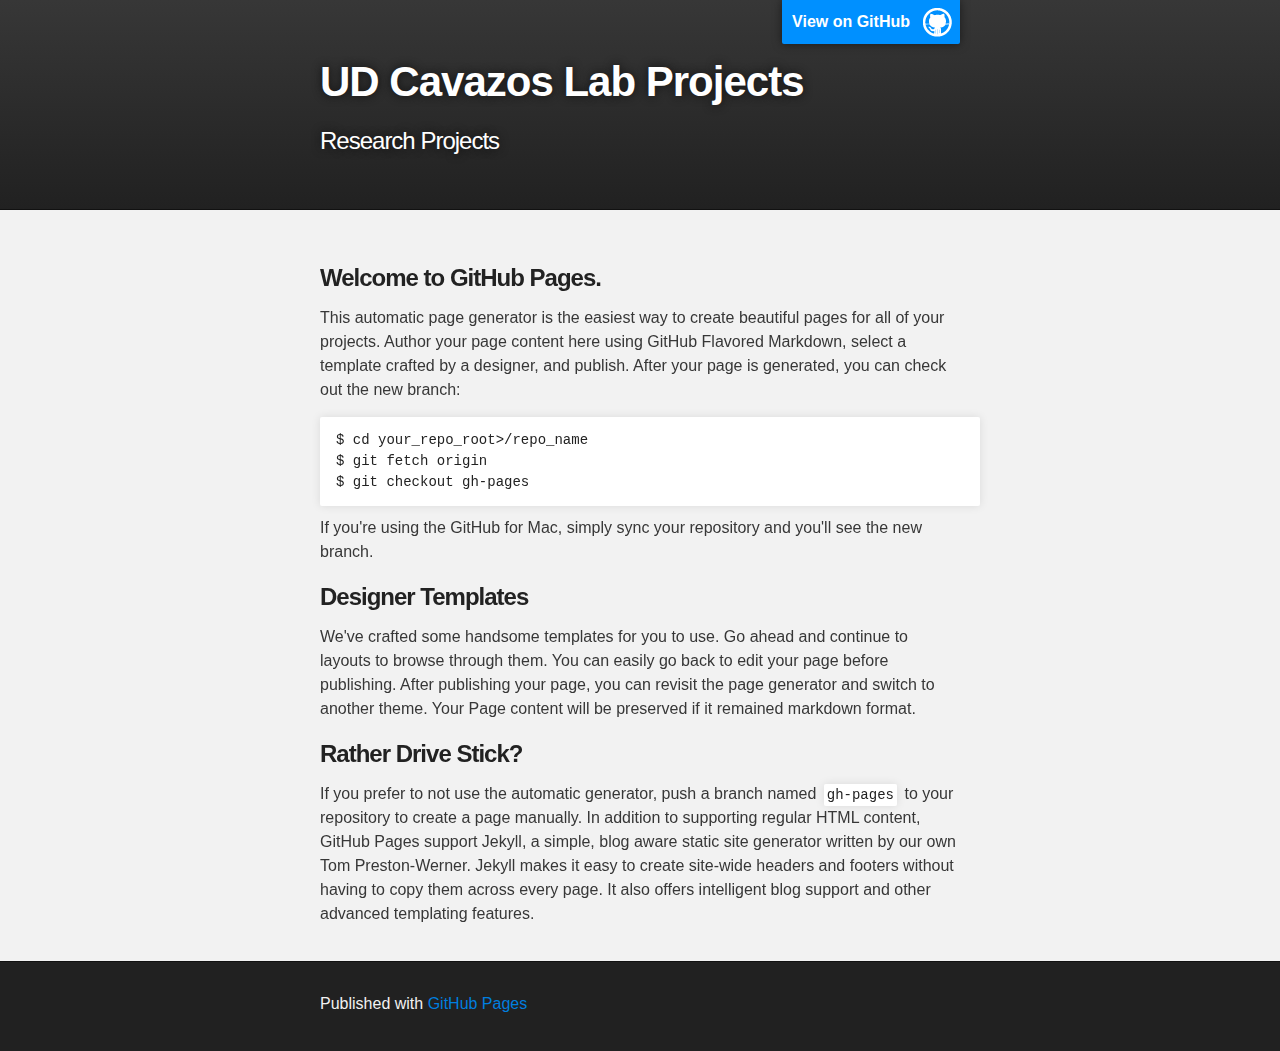
==== index.html @ cb44ee92 "Replace master branch with page content via GitHub" ====
<!DOCTYPE html>
<html>

  <head>
    <meta charset='utf-8' />
    <meta http-equiv="X-UA-Compatible" content="chrome=1" />
    <meta name="description" content="UD Cavazos Lab Projects : Research Projects" />

    <link rel="stylesheet" type="text/css" media="screen" href="stylesheets/stylesheet.css">

    <title>UD Cavazos Lab Projects</title>
  </head>

  <body>

    <!-- HEADER -->
    <div id="header_wrap" class="outer">
        <header class="inner">
          <a id="forkme_banner" href="https://github.com/cavazos-lab">View on GitHub</a>

          <h1 id="project_title">UD Cavazos Lab Projects</h1>
          <h2 id="project_tagline">Research Projects</h2>

        </header>
    </div>

    <!-- MAIN CONTENT -->
    <div id="main_content_wrap" class="outer">
      <section id="main_content" class="inner">
        <h3>Welcome to GitHub Pages.</h3>

<p>This automatic page generator is the easiest way to create beautiful pages for all of your projects. Author your page content here using GitHub Flavored Markdown, select a template crafted by a designer, and publish. After your page is generated, you can check out the new branch:</p>

<pre><code>$ cd your_repo_root&gt;/repo_name
$ git fetch origin
$ git checkout gh-pages
</code></pre>

<p>If you're using the GitHub for Mac, simply sync your repository and you'll see the new branch.</p>

<h3>Designer Templates</h3>

<p>We've crafted some handsome templates for you to use. Go ahead and continue to layouts to browse through them. You can easily go back to edit your page before publishing. After publishing your page, you can revisit the page generator and switch to another theme. Your Page content will be preserved if it remained markdown format.</p>

<h3>Rather Drive Stick?</h3>

<p>If you prefer to not use the automatic generator, push a branch named <code>gh-pages</code> to your repository to create a page manually. In addition to supporting regular HTML content, GitHub Pages support Jekyll, a simple, blog aware static site generator written by our own Tom Preston-Werner. Jekyll makes it easy to create site-wide headers and footers without having to copy them across every page. It also offers intelligent blog support and other advanced templating features.</p>
      </section>
    </div>

    <!-- FOOTER  -->
    <div id="footer_wrap" class="outer">
      <footer class="inner">
        <p>Published with <a href="http://pages.github.com">GitHub Pages</a></p>
      </footer>
    </div>

    

  </body>
</html>
---- stylesheets/stylesheet.css ----
/*******************************************************************************
Slate Theme for GitHub Pages
by Jason Costello, @jsncostello
*******************************************************************************/

@import url(pygment_trac.css);

/*******************************************************************************
MeyerWeb Reset
*******************************************************************************/

html, body, div, span, applet, object, iframe,
h1, h2, h3, h4, h5, h6, p, blockquote, pre,
a, abbr, acronym, address, big, cite, code,
del, dfn, em, img, ins, kbd, q, s, samp,
small, strike, strong, sub, sup, tt, var,
b, u, i, center,
dl, dt, dd, ol, ul, li,
fieldset, form, label, legend,
table, caption, tbody, tfoot, thead, tr, th, td,
article, aside, canvas, details, embed,
figure, figcaption, footer, header, hgroup,
menu, nav, output, ruby, section, summary,
time, mark, audio, video {
  margin: 0;
  padding: 0;
  border: 0;
  font: inherit;
  vertical-align: baseline;
}

/* HTML5 display-role reset for older browsers */
article, aside, details, figcaption, figure,
footer, header, hgroup, menu, nav, section {
  display: block;
}

ol, ul {
  list-style: none;
}

blockquote, q {
}

table {
  border-collapse: collapse;
  border-spacing: 0;
}

a:focus {
  outline: none;
}

/*******************************************************************************
Theme Styles
*******************************************************************************/

body {
  box-sizing: border-box;
  color:#373737;
  background: #212121;
  font-size: 16px;
  font-family: 'Myriad Pro', Calibri, Helvetica, Arial, sans-serif;
  line-height: 1.5;
  -webkit-font-smoothing: antialiased;
}

h1, h2, h3, h4, h5, h6 {
  margin: 10px 0;
  font-weight: 700;
  color:#222222;
  font-family: 'Lucida Grande', 'Calibri', Helvetica, Arial, sans-serif;
  letter-spacing: -1px;
}

h1 {
  font-size: 36px;
  font-weight: 700;
}

h2 {
  padding-bottom: 10px;
  font-size: 32px;
  background: url('../images/bg_hr.png') repeat-x bottom;
}

h3 {
  font-size: 24px;
}

h4 {
  font-size: 21px;
}

h5 {
  font-size: 18px;
}

h6 {
  font-size: 16px;
}

p {
  margin: 10px 0 15px 0;
}

footer p {
  color: #f2f2f2;
}

a {
  text-decoration: none;
  color: #007edf;
  text-shadow: none;

  transition: color 0.5s ease;
  transition: text-shadow 0.5s ease;
  -webkit-transition: color 0.5s ease;
  -webkit-transition: text-shadow 0.5s ease;
  -moz-transition: color 0.5s ease;
  -moz-transition: text-shadow 0.5s ease;
  -o-transition: color 0.5s ease;
  -o-transition: text-shadow 0.5s ease;
  -ms-transition: color 0.5s ease;
  -ms-transition: text-shadow 0.5s ease;
}

#main_content a:hover {
  color: #0069ba;
  text-shadow: #0090ff 0px 0px 2px;
}

footer a:hover {
  color: #43adff;
  text-shadow: #0090ff 0px 0px 2px;
}

em {
  font-style: italic;
}

strong {
  font-weight: bold;
}

img {
  position: relative;
  margin: 0 auto;
  max-width: 739px;
  padding: 5px;
  margin: 10px 0 10px 0;
  border: 1px solid #ebebeb;

  box-shadow: 0 0 5px #ebebeb;
  -webkit-box-shadow: 0 0 5px #ebebeb;
  -moz-box-shadow: 0 0 5px #ebebeb;
  -o-box-shadow: 0 0 5px #ebebeb;
  -ms-box-shadow: 0 0 5px #ebebeb;
}

pre, code {
  width: 100%;
  color: #222;
  background-color: #fff;

  font-family: Monaco, "Bitstream Vera Sans Mono", "Lucida Console", Terminal, monospace;
  font-size: 14px;

  border-radius: 2px;
  -moz-border-radius: 2px;
  -webkit-border-radius: 2px;



}

pre {
  width: 100%;
  padding: 10px;
  box-shadow: 0 0 10px rgba(0,0,0,.1);
  overflow: auto;
}

code {
  padding: 3px;
  margin: 0 3px;
  box-shadow: 0 0 10px rgba(0,0,0,.1);
}

pre code {
  display: block;
  box-shadow: none;
}

blockquote {
  color: #666;
  margin-bottom: 20px;
  padding: 0 0 0 20px;
  border-left: 3px solid #bbb;
}

ul, ol, dl {
  margin-bottom: 15px
}

ul li {
  list-style: inside;
  padding-left: 20px;
}

ol li {
  list-style: decimal inside;
  padding-left: 20px;
}

dl dt {
  font-weight: bold;
}

dl dd {
  padding-left: 20px;
  font-style: italic;
}

dl p {
  padding-left: 20px;
  font-style: italic;
}

hr {
  height: 1px;
  margin-bottom: 5px;
  border: none;
  background: url('../images/bg_hr.png') repeat-x center;
}

table {
  border: 1px solid #373737;
  margin-bottom: 20px;
  text-align: left;
 }

th {
  font-family: 'Lucida Grande', 'Helvetica Neue', Helvetica, Arial, sans-serif;
  padding: 10px;
  background: #373737;
  color: #fff;
 }

td {
  padding: 10px;
  border: 1px solid #373737;
 }

form {
  background: #f2f2f2;
  padding: 20px;
}

img {
  width: 100%;
  max-width: 100%;
}

/*******************************************************************************
Full-Width Styles
*******************************************************************************/

.outer {
  width: 100%;
}

.inner {
  position: relative;
  max-width: 640px;
  padding: 20px 10px;
  margin: 0 auto;
}

#forkme_banner {
  display: block;
  position: absolute;
  top:0;
  right: 10px;
  z-index: 10;
  padding: 10px 50px 10px 10px;
  color: #fff;
  background: url('../images/blacktocat.png') #0090ff no-repeat 95% 50%;
  font-weight: 700;
  box-shadow: 0 0 10px rgba(0,0,0,.5);
  border-bottom-left-radius: 2px;
  border-bottom-right-radius: 2px;
}

#header_wrap {
  background: #212121;
  background: -moz-linear-gradient(top, #373737, #212121);
  background: -webkit-linear-gradient(top, #373737, #212121);
  background: -ms-linear-gradient(top, #373737, #212121);
  background: -o-linear-gradient(top, #373737, #212121);
  background: linear-gradient(top, #373737, #212121);
}

#header_wrap .inner {
  padding: 50px 10px 30px 10px;
}

#project_title {
  margin: 0;
  color: #fff;
  font-size: 42px;
  font-weight: 700;
  text-shadow: #111 0px 0px 10px;
}

#project_tagline {
  color: #fff;
  font-size: 24px;
  font-weight: 300;
  background: none;
  text-shadow: #111 0px 0px 10px;
}

#downloads {
  position: absolute;
  width: 210px;
  z-index: 10;
  bottom: -40px;
  right: 0;
  height: 70px;
  background: url('../images/icon_download.png') no-repeat 0% 90%;
}

.zip_download_link {
  display: block;
  float: right;
  width: 90px;
  height:70px;
  text-indent: -5000px;
  overflow: hidden;
  background: url(../images/sprite_download.png) no-repeat bottom left;
}

.tar_download_link {
  display: block;
  float: right;
  width: 90px;
  height:70px;
  text-indent: -5000px;
  overflow: hidden;
  background: url(../images/sprite_download.png) no-repeat bottom right;
  margin-left: 10px;
}

.zip_download_link:hover {
  background: url(../images/sprite_download.png) no-repeat top left;
}

.tar_download_link:hover {
  background: url(../images/sprite_download.png) no-repeat top right;
}

#main_content_wrap {
  background: #f2f2f2;
  border-top: 1px solid #111;
  border-bottom: 1px solid #111;
}

#main_content {
  padding-top: 40px;
}

#footer_wrap {
  background: #212121;
}



/*******************************************************************************
Small Device Styles
*******************************************************************************/

@media screen and (max-width: 480px) {
  body {
    font-size:14px;
  }

  #downloads {
    display: none;
  }

  .inner {
    min-width: 320px;
    max-width: 480px;
  }

  #project_title {
  font-size: 32px;
  }

  h1 {
    font-size: 28px;
  }

  h2 {
    font-size: 24px;
  }

  h3 {
    font-size: 21px;
  }

  h4 {
    font-size: 18px;
  }

  h5 {
    font-size: 14px;
  }

  h6 {
    font-size: 12px;
  }

  code, pre {
    min-width: 320px;
    max-width: 480px;
    font-size: 11px;
  }

}
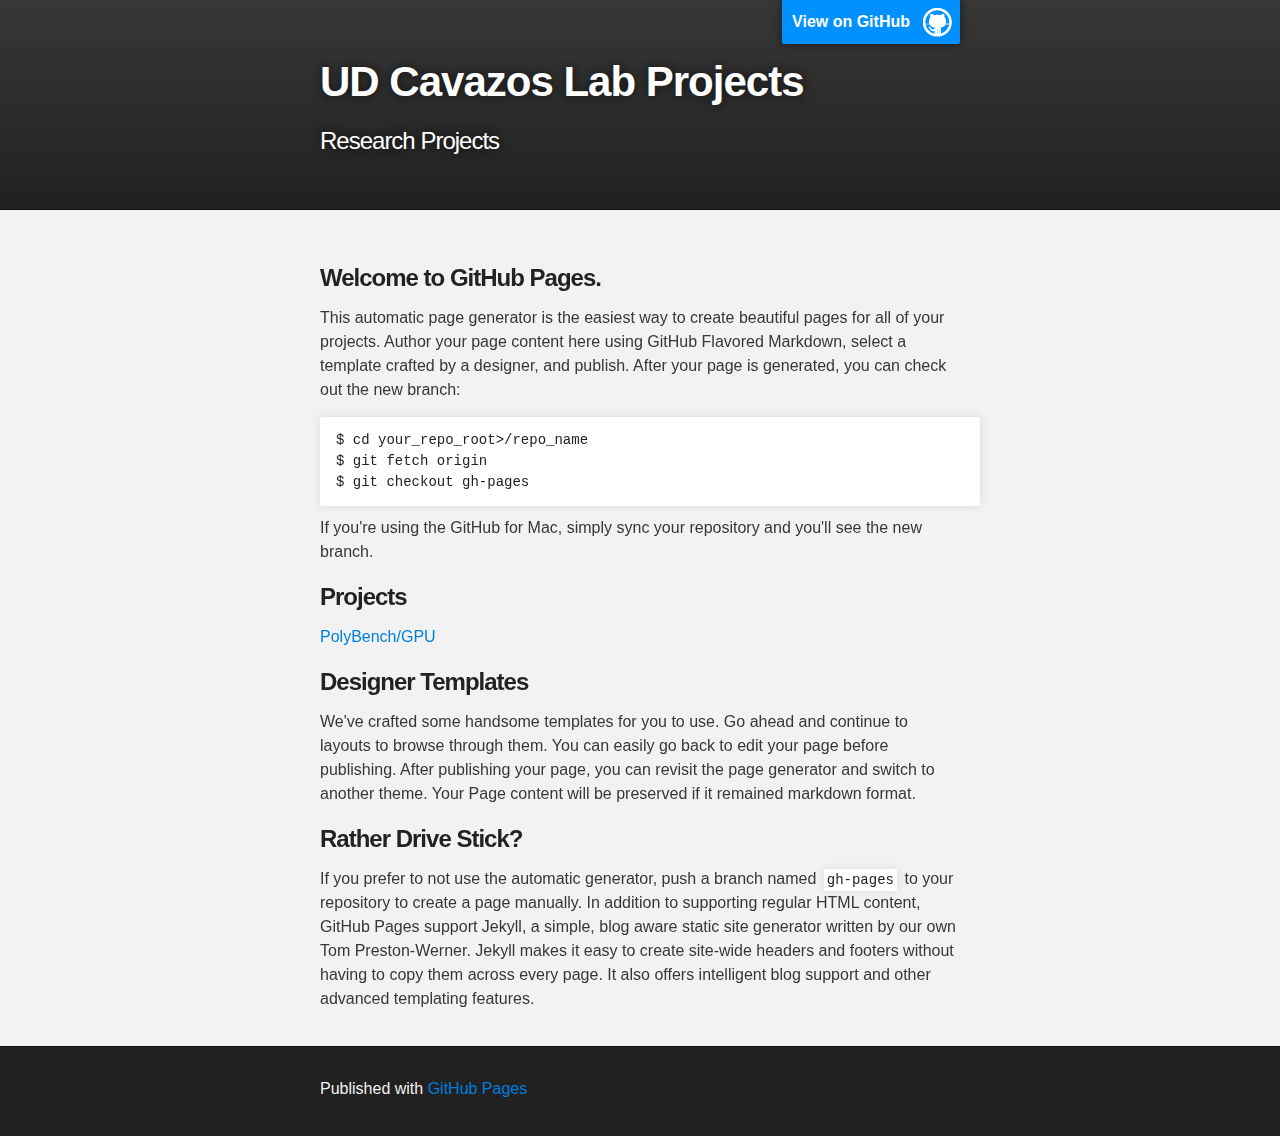
==== commit 6b077df4: "Replace master branch with page content via GitHub" ====
--- a/index.html
+++ b/index.html
@@ -38,6 +38,10 @@
 
 <p>If you're using the GitHub for Mac, simply sync your repository and you'll see the new branch.</p>
 
+<h3>Projects</h3>
+
+<p><a href="PolybenchGPU">PolyBench/GPU</a></p>
+
 <h3>Designer Templates</h3>
 
 <p>We've crafted some handsome templates for you to use. Go ahead and continue to layouts to browse through them. You can easily go back to edit your page before publishing. After publishing your page, you can revisit the page generator and switch to another theme. Your Page content will be preserved if it remained markdown format.</p>
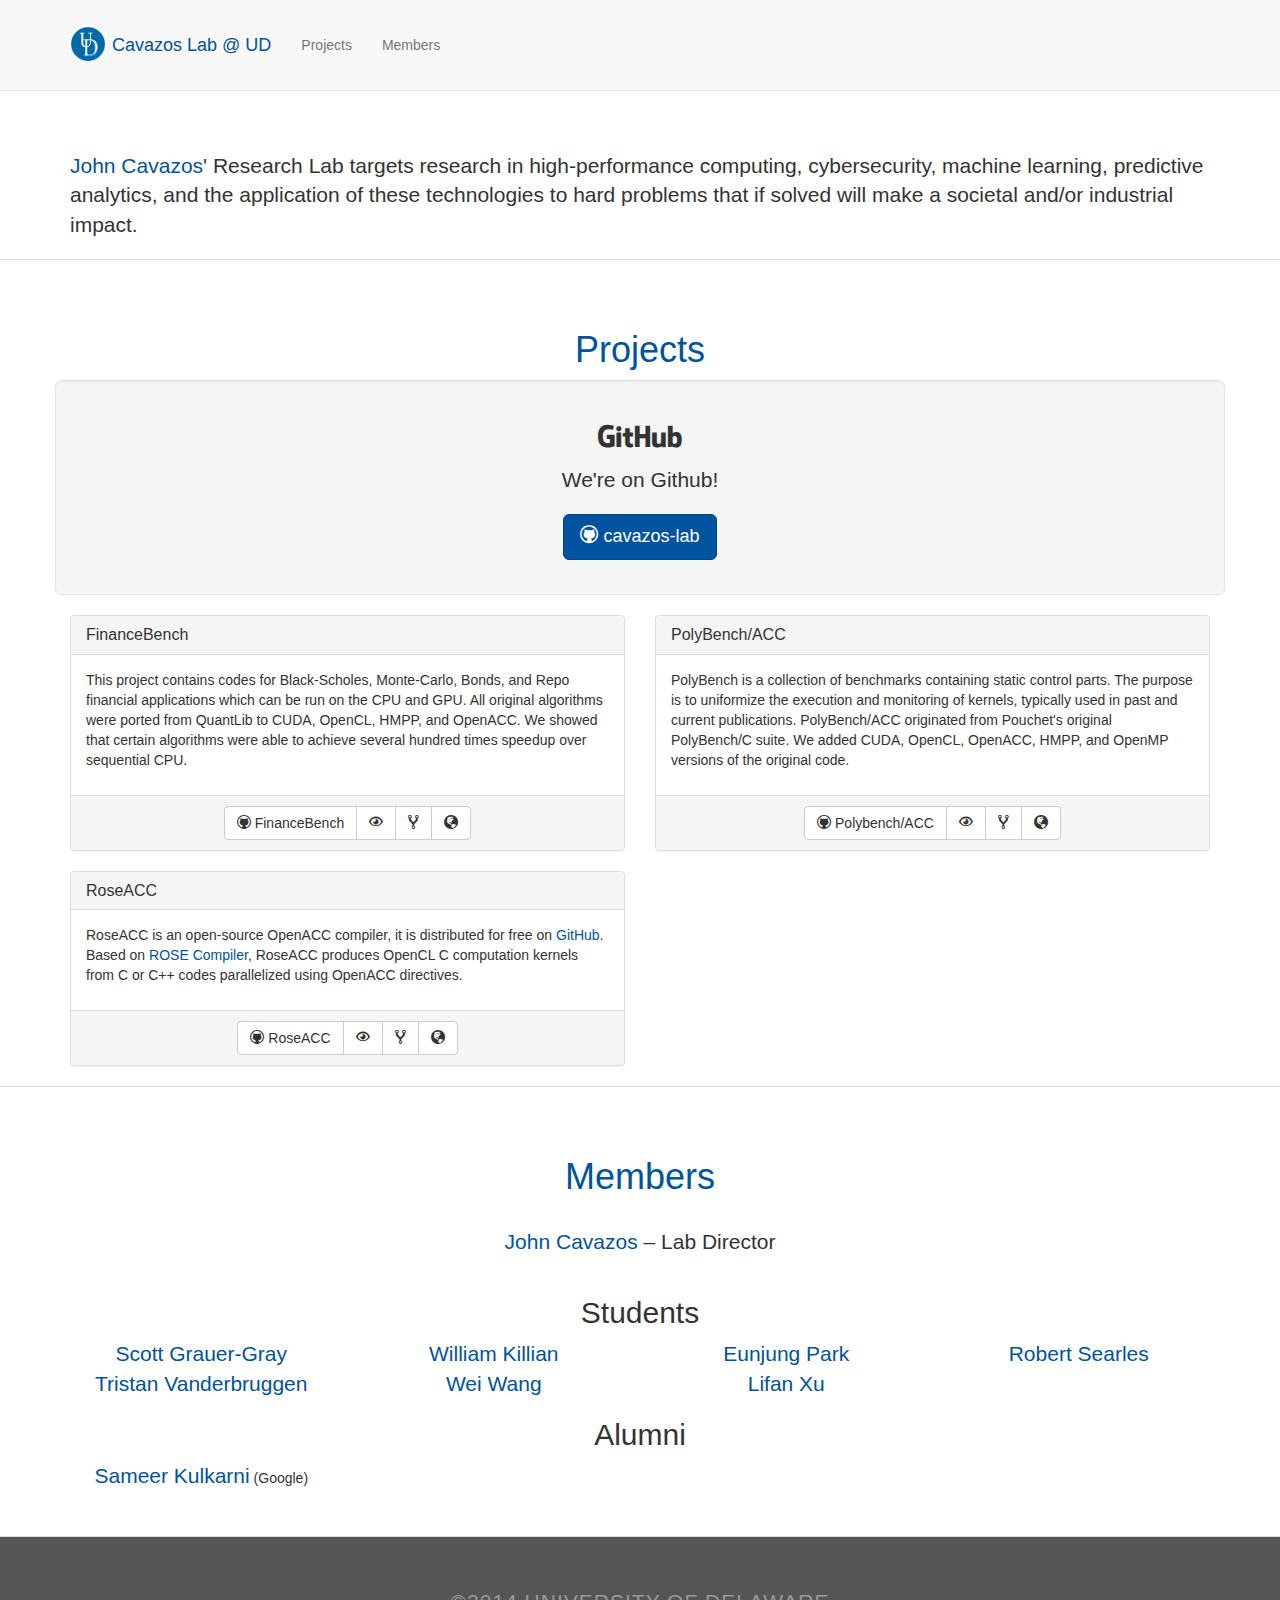
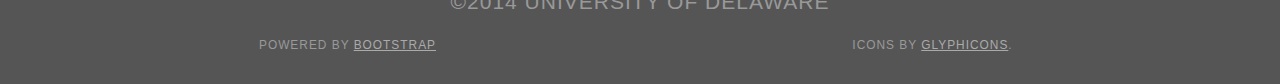
==== commit 4a64f80f: "fixes" ====
--- a/index.html
+++ b/index.html
@@ -1,65 +1,213 @@
 <!DOCTYPE html>
-<html>
+<html lang="en">
+<head>
+  <meta name="description" content="Cavazos Research Lab @ UD">
+  <meta name="keywords" content="">
+  <meta http-equiv="Content-Type" content="text/html; charset=UTF-8">
+  <meta charset="utf-8">
+  <meta http-equiv="X-UA-Compatible" content="IE=edge">
+  <meta name="viewport" content="width=device-width, initial-scale=1, user-scalable=0">
+  <meta name="description" content="">
+  <meta name="author" content="">
+  <title>Cavazos Lab @ UD</title>
+  <link href="css/bootstrap.min.css" rel="stylesheet">
+  <link href="css/icomoon.css" rel="stylesheet">
+  <link href="css/scrolling-nav.css" rel="stylesheet">
+  <link href="css/custom.css" rel="stylesheet">
+  <!--[if lt IE 9]>
+      <script src="https://oss.maxcdn.com/libs/html5shiv/3.7.0/html5shiv.js"></script>
+      <script src="https://oss.maxcdn.com/libs/respond.js/1.4.2/respond.min.js"></script>
+  <![endif]-->
+</head>
+<body id="page-top" data-spy="scroll" data-target=".navbar-fixed-top">
+  <nav class="navbar navbar-default navbar-fixed-top" role="navigation">
+    <div class="container">
+      <div class="navbar-header page-scroll">
+        <button type="button" class="navbar-toggle collapsed" data-toggle="collapse" data-target=".navbar-ex1-collapse">
+          <span class="sr-only">Toggle navigation</span>
+          <span class="icon-bar"></span>
+          <span class="icon-bar"></span>
+          <span class="icon-bar"></span>
+        </button>
+        <div class="anim">
+	  <!-- CONFIGURE css/custom.css to point to the right image -->
+          <span class="navbar-brand page-scroll"><a href="#intro" class="page-scroll"><span id="headerimg"></span></a></span>
+          <span class="navbar-brand page-scroll"><span class="page-scroll text-primary">Cavazos Lab @ UD</span></span>
+        </div>
+      </div>
+      <div class="navbar-collapse navbar-ex1-collapse collapse anim" style="height: 1px;">
+        <ul class="nav navbar-nav">
+          <li class="hidden active">
+            <a class="page-scroll" href="#page-top"></a>
+          </li><!--
+          <li class="">
+            <a class="page-scroll" href="#research">Research</a>
+          </li> -->
+          <li class="">
+            <a class="page-scroll" href="#projects">Projects</a>
+          </li>
+          <li class="">
+            <a class="page-scroll" href="#members">Members</a>
+          </li>
+        </ul>
+      </div>
+    </div>
+  </nav>
+  <section id="intro" class="section intro-section">
+    <div class="container">
+      <div class="row">
+        <div class="col-xs-12">
+          <p class="lead"><a href="//www.eecis.udel.edu/~cavazos">John Cavazos</a>' Research Lab targets research in high-performance computing, cybersecurity, machine learning, predictive analytics, and the application of these technologies to hard problems that if solved will make a societal and/or industrial impact.</p>
+        </div>
+      </div>
+    </div>
+  </section>
+  <!--
+  <section id="research" class="section research-section">
+    <div class="container">
+      <div class="row">
+        <div class="col-xs-12"></div>
+      </div>
+    </div>
+  </section>
+  -->
+  <section id="projects" class="section projects-section">
+    <div class="container">
+      <h1 class="text-center text-primary">Projects</h1>
+      <div class="row">
+        <div class="well well-lg text-center">
+          <h2 class="icon-github-logo"></h2>
+          <p class="lead">We're on Github!</p>
+	  <p>
+	    <a href="//www.github.com/cavazos-lab/" class="btn btn-primary btn-lg" role="button"><span class="icon-github" style="vertical-align:baseline"></span>&nbsp;cavazos-lab</a>
+	  </p>
+        </div>
+      </div>
+      <div class="row">
+	<div class="col-sm-6 col-xs-12">
+          <div class="panel panel-default">
+            <div class="panel-heading">
+              <h3 class="panel-title">FinanceBench</h3>
+            </div>
+            <div class="panel-body">
+              <p>This project contains codes for Black-Scholes, Monte-Carlo, Bonds, and Repo financial applications which can be run on the CPU and GPU. All original algorithms were ported from QuantLib to CUDA, OpenCL, HMPP, and OpenACC. We showed that certain algorithms were able to achieve several hundred times speedup over sequential CPU.</p>
+            </div>
+            <div class="panel-footer text-center">
+              <div class="btn-group">
+                <a href="//www.github.com/cavazos-lab/FinanceBench" class="btn btn-default"><span class="icon-github"></span>&nbsp;FinanceBench</a>
+                <a href="//www.github.com/cavazos-lab/FinanceBench/subscription" class="btn btn-default"><span class="icon-github-watch"></span></a>
+                <a href="//www.github.com/cavazos-lab/FinanceBench/fork" class="btn btn-default"><span class="icon-github-fork"></span></a>
+                <a href="//cavazos-lab.github.io/FinanceBench" class="btn btn-default"><span class="glyphicon glyphicon-globe"></span></a>
+              </div>
+            </div>
+          </div>
+        </div>
+        <div class="col-sm-6 col-xs-12">
+          <div class="panel panel-default">
+            <div class="panel-heading">
+              <h3 class="panel-title">PolyBench/ACC</h3>
+            </div>
+            <div class="panel-body">
+              <p>PolyBench is a collection of benchmarks containing static control parts. The purpose is to uniformize the execution and monitoring of kernels, typically used in past and current publications. PolyBench/ACC originated from Pouchet's original PolyBench/C suite. We added CUDA, OpenCL, OpenACC, HMPP, and OpenMP versions of the original code. </p>
+            </div>
+            <div class="panel-footer text-center">
+              <div class="btn-group">
+                <a href="//www.github.com/cavazos-lab/Polybench-ACC" class="btn btn-default"><span class="icon-github"></span>&nbsp;Polybench/ACC</a>
+                <a href="//www.github.com/cavazos-lab/Polybench-ACC/subscription" class="btn btn-default"><span class="icon-github-watch"></span></a>
+                <a href="//www.github.com/cavazos-lab/Polybench-ACC/fork" class="btn btn-default"><span class="icon-github-fork"></span></a>
+                <a href="//cavazos-lab.github.io/Polybench-ACC" class="btn btn-default"><span class="glyphicon glyphicon-globe"></span></a>
+              </div>
+            </div>
+          </div>
+        </div>
+        <div class="clearfix hidden-xs"></div>
+	
+        <div class="col-sm-6 col-xs-12">
+          <div class="panel panel-default">
+            <div class="panel-heading">
+              <h3 class="panel-title">RoseACC</h3>
+            </div>
+            <div class="panel-body">
+              <p>RoseACC is an open-source OpenACC compiler, it is distributed for free on <a href="//www.github.com/">GitHub</a>. Based on <a href="//rose.org">ROSE Compiler</a>, RoseACC produces OpenCL C computation kernels from C or C++ codes parallelized using OpenACC directives.</p>
+            </div>
+            <div class="panel-footer text-center">
+              <div class="btn-group">
+                <a href="//www.github.com/tristanvdb/RoseACC-workspace" class="btn btn-default"><span class="icon-github"></span>&nbsp;RoseACC</a>
+                <a href="//www.github.com/tristanvdb/RoseACC-workspace/subscription" class="btn btn-default"><span class="icon-github-watch"></span></a>
+                <a href="//www.github.com/tristanvdb/RoseACC-workspace/fork" class="btn btn-default"><span class="icon-github-fork"></span></a>
+                <a href="//roseacc.org" class="btn btn-default"><span class="glyphicon glyphicon-globe"></span></a>
+              </div>
+            </div>
+          </div>
+        </div>
+	
+	<div class="clearfix hidden-xs"></div>
 
-  <head>
-    <meta charset='utf-8' />
-    <meta http-equiv="X-UA-Compatible" content="chrome=1" />
-    <meta name="description" content="UD Cavazos Lab Projects : Research Projects" />
-
-    <link rel="stylesheet" type="text/css" media="screen" href="stylesheets/stylesheet.css">
-
-    <title>UD Cavazos Lab Projects</title>
-  </head>
-
-  <body>
-
-    <!-- HEADER -->
-    <div id="header_wrap" class="outer">
-        <header class="inner">
-          <a id="forkme_banner" href="https://github.com/cavazos-lab">View on GitHub</a>
-
-          <h1 id="project_title">UD Cavazos Lab Projects</h1>
-          <h2 id="project_tagline">Research Projects</h2>
-
-        </header>
-    </div>
-
-    <!-- MAIN CONTENT -->
-    <div id="main_content_wrap" class="outer">
-      <section id="main_content" class="inner">
-        <h3>Welcome to GitHub Pages.</h3>
-
-<p>This automatic page generator is the easiest way to create beautiful pages for all of your projects. Author your page content here using GitHub Flavored Markdown, select a template crafted by a designer, and publish. After your page is generated, you can check out the new branch:</p>
-
-<pre><code>$ cd your_repo_root&gt;/repo_name
-$ git fetch origin
-$ git checkout gh-pages
-</code></pre>
-
-<p>If you're using the GitHub for Mac, simply sync your repository and you'll see the new branch.</p>
-
-<h3>Projects</h3>
-
-<p><a href="PolybenchGPU">PolyBench/GPU</a></p>
-
-<h3>Designer Templates</h3>
-
-<p>We've crafted some handsome templates for you to use. Go ahead and continue to layouts to browse through them. You can easily go back to edit your page before publishing. After publishing your page, you can revisit the page generator and switch to another theme. Your Page content will be preserved if it remained markdown format.</p>
-
-<h3>Rather Drive Stick?</h3>
-
-<p>If you prefer to not use the automatic generator, push a branch named <code>gh-pages</code> to your repository to create a page manually. In addition to supporting regular HTML content, GitHub Pages support Jekyll, a simple, blog aware static site generator written by our own Tom Preston-Werner. Jekyll makes it easy to create site-wide headers and footers without having to copy them across every page. It also offers intelligent blog support and other advanced templating features.</p>
-      </section>
-    </div>
-
-    <!-- FOOTER  -->
-    <div id="footer_wrap" class="outer">
-      <footer class="inner">
-        <p>Published with <a href="http://pages.github.com">GitHub Pages</a></p>
-      </footer>
-    </div>
-
-    
-
-  </body>
+      </div>
+    </div>
+  </section>
+  <section id="members" class="section members-section">
+    <div class="container">
+      <h1 class="text-center text-primary">Members</h1>
+      <br>
+      <div class="row text-center">
+	<p class="lead"><a href="//www.eecis.udel.edu/~cavazos">John Cavazos</a> &ndash; Lab Director</p>
+      </div>
+      <div class="row text-center">
+	<h2>Students</h2>
+      </div>
+      <div class="row text-center">
+	<div class="col-xs-12 col-sm-6 col-md-4 col-lg-3">
+	  <a class="lead" href="//www.eecis.udel.edu/~grauerg/">Scott Grauer-Gray</a>
+	</div>
+	<div class="col-xs-12 col-sm-6 col-md-4 col-lg-3">
+	  <a class="lead" href="//www.eecis.udel.edu/~wkillian/">William Killian</a>
+	</div>
+	<div class="col-xs-12 col-sm-6 col-md-4 col-lg-3">
+	  <a class="lead" href="//www.eecis.udel.edu/~epark/">Eunjung Park</a>
+	</div>
+	<div class="col-xs-12 col-sm-6 col-md-4 col-lg-3">
+	  <a class="lead" href="//www.eecis.udel.edu/~searles/">Robert Searles</a>
+	</div>
+	<div class="col-xs-12 col-sm-6 col-md-4 col-lg-3">
+	  <a class="lead" href="//www.eecis.udel.edu/~vanderbr/">Tristan Vanderbruggen</a>
+	</div>
+	<div class="col-xs-12 col-sm-6 col-md-4 col-lg-3">
+	  <a class="lead" href="//www.eecis.udel.edu/~wwang/">Wei Wang</a>
+	</div>
+	<div class="col-xs-12 col-sm-6 col-md-4 col-lg-3">
+	  <a class="lead" href="//www.eecis.udel.edu/~lxu/">Lifan Xu</a>
+	</div>
+      </div>
+      <div class="row text-center">
+	<h2>Alumni</h2>
+      </div>
+      <div class="row text-center">
+	<div class="col-xs-12 col-sm-6 col-md-4 col-lg-3">
+	  <a class="lead" href="//www.eecis.udel.edu/~skulkarn/">Sameer Kulkarni</a> (Google)
+	</div>
+      </div>
+    </div>
+  </section>
+  <section id="footer" class="section footer-section">
+    <div class="container">
+      <div class="row">
+	<div class="col-xs-12">
+	  <p class="lead text-center text-uppercase">&copy;2014 University of Delaware</p>
+	</div>
+      </div>
+      <div class="row">
+	<div class="col-sm-6 col-xs-12">
+	  <p class="small text-center text-uppercase">Powered by <a href="//www.getbootstrap.com">Bootstrap</a></p>
+	</div>
+	<div class="col-sm-6 col-xs-12">
+	  <p class="small text-center text-uppercase">Icons by <a href="//glyphicons.com">Glyphicons</a>.</p>
+	</div>
+    </div>
+  </section>
+  <script src="js/jquery-1.11.0.js"></script>
+  <script src="js/bootstrap.min.js"></script>
+  <script src="js/jquery.easing.min.js"></script>
+  <script src="js/scrolling-nav.js"></script>
+</body>
 </html>
--- a/css/icomoon.css
+++ b/css/icomoon.css
@@ -0,0 +1,110 @@
+@font-face {
+	font-family: 'icomoon';
+	src:url('../fonts/icomoon.eot?cj7wyq');
+	src:url('../fonts/icomoon.eot?#iefixcj7wyq') format('embedded-opentype'),
+		url('../fonts/icomoon.woff?cj7wyq') format('woff'),
+		url('../fonts/icomoon.ttf?cj7wyq') format('truetype'),
+		url('../fonts/icomoon.svg?cj7wyq#icomoon') format('svg');
+	font-weight: normal;
+	font-style: normal;
+}
+
+[class^="icon-"], [class*=" icon-"] {
+	font-family: 'icomoon';
+	speak: none;
+	font-style: normal;
+	font-weight: normal;
+	font-variant: normal;
+	text-transform: none;
+	line-height: 1;
+    vertical-align: baseline;
+
+	/* Better Font Rendering =========== */
+	-webkit-font-smoothing: antialiased;
+	-moz-osx-font-smoothing: grayscale;
+}
+
+.icon-books:before {
+	content: "\e072";
+}
+.icon-library:before {
+	content: "\e075";
+}
+.icon-edu:before {
+	content: "\e076";
+}
+.icon-phone:before {
+	content: "\e0dc";
+}
+.icon-mail:before {
+	content: "\e0ec";
+}
+.icon-location:before {
+	content: "\e0f4";
+}
+.icon-card:before {
+	content: "\e19c";
+}
+.icon-star-empty:before {
+	content: "\e2ff";
+}
+.icon-star-half:before {
+	content: "\e300";
+}
+.icon-star-full:before {
+	content: "\e301";
+}
+.icon-mail-box:before {
+	content: "\e48e";
+}
+.icon-gplus:before {
+	content: "\e493";
+}
+.icon-gplus-box:before {
+	content: "\e495";
+}
+.icon-facebook:before {
+	content: "\e498";
+}
+.icon-facebook-box:before {
+	content: "\e499";
+}
+.icon-twitter:before {
+	content: "\e49d";
+}
+.icon-twitter-box:before {
+	content: "\e49e";
+}
+.icon-github:before {
+	content: "\e4ba";
+}
+.icon-github-box:before {
+	content: "\e4bc";
+}
+.icon-skype:before {
+	content: "\e4cd";
+}
+.icon-linkedin:before {
+	content: "\e4cf";
+}
+.icon-file-pdf:before {
+	content: "\e4e2";
+}
+.icon-file-ppt:before {
+	content: "\e4e7";
+}
+.icon-file-css:before {
+	content: "\e4e9";
+}
+.icon-github-watch:before {
+	content: "\f04e";
+}
+.icon-github-logo:before {
+	content: "\f092";
+}
+.icon-github-repo:before {
+	content: "\f001";
+}
+.icon-github-fork:before {
+	content: "\f002";
+}
--- a/css/scrolling-nav.css
+++ b/css/scrolling-nav.css
@@ -0,0 +1,100 @@
+    /*!
+ * Start Bootstrap - Scrolling Nav HTML Template (http://startbootstrap.com)
+ * Code licensed under the Apache License v2.0.
+ * For details, see http://www.apache.org/licenses/LICENSE-2.0.
+ */
+
+body {
+    width: 100%;
+    height: 100%;
+}
+
+html {
+    width: 100%;
+    height: 100%;
+}
+
+.anim * {
+    -webkit-transition: all 0.25s ease ;
+    -o-transition: all 0.25s ease ;
+    -moz-transition: all 0.25s ease ;
+    -ms-transition: all 0.25s ease ;
+    -kthtml-transition: all 0.25s ease ;
+    transition: all 0.25s ease ;
+}
+
+.section {
+    min-height: 50%;
+    padding-top: 50px;
+    text-align: left;
+    background: #FFFFFF;
+    border-top: 1px solid #DDD;
+}
+
+.intro-section {
+    padding-top: 80px;
+    min-height: 10%;
+}
+
+.contact-section {
+    min-height: 20%;
+}
+
+.text-uppercase {
+    text-transform: uppercase;
+    letter-spacing: 1px;
+}
+
+.footer-section {
+    padding-top: 20px;
+    padding-bottom: 20px;
+    background: #555;
+    color: #999;
+    min-height: 2em;
+}
+
+.footer-section a {
+    color: #AAA;
+    text-decoration: underline;
+}
+
+@media(min-width:767px) {
+    .navbar {
+        padding: 20px 0;
+        -webkit-transition: background .5s ease-in-out,padding .5s ease-in-out;
+        -moz-transition: background .5s ease-in-out,padding .5s ease-in-out;
+        transition: background .5s ease-in-out,padding .5s ease-in-out;
+    }
+
+    .top-nav-collapse {
+        padding: 0;
+    }
+    
+    #headerimg {
+        margin-top: -1em;
+        width: 3em;
+        height: 3em;
+        border-radius: 3em;
+    }
+
+    .section {
+	padding-top: 50px;
+    }
+    .intro-section {
+	padding-top: 150px;
+    }
+}
+
+.quick-icon {
+    font-size: 2em;
+}
+
+.jumbo-icon {
+    font-size: 4em;
+    padding: 5px;
+    vertical-align: top;
+}
+
+a.nounder,a.nounder:link,a.nounder:hover,a.nounder:visited,a.nounder:active {
+    text-decoration: none;
+}
--- a/css/custom.css
+++ b/css/custom.css
@@ -0,0 +1,19 @@
+#headerimg {
+    display: inline-block;
+    margin-top: -0.5em;
+    margin-right: -0.5em;
+    width: 2em;
+    height: 2em;
+    border-radius: 2em;
+    vertical-align: middle;
+    background-image: url('../img/ud-seal.jpg' );
+    background-size: cover;
+    border: none;
+}
+
+.top-nav-collapse #headerimg {
+    margin-top: -0.5em;
+    width: 2em;
+    height: 2em;
+    border-radius: 2em;
+}
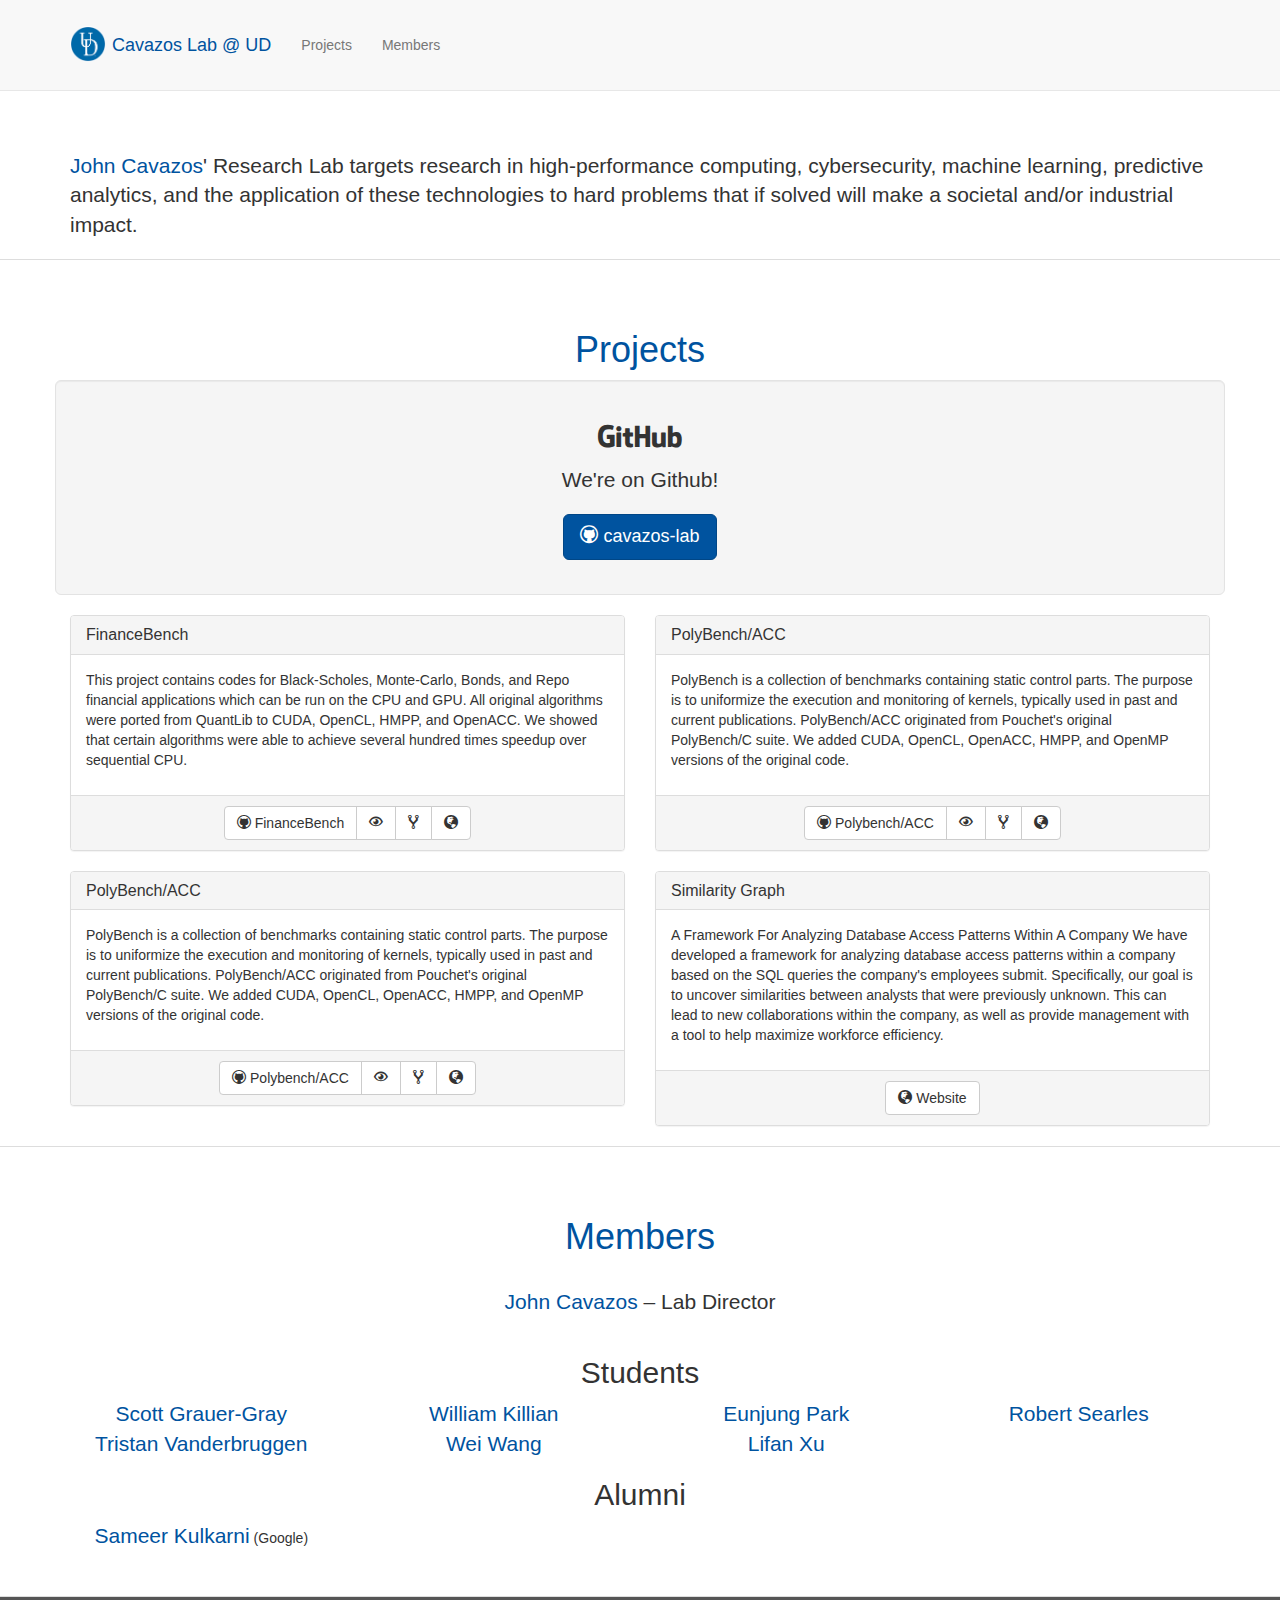
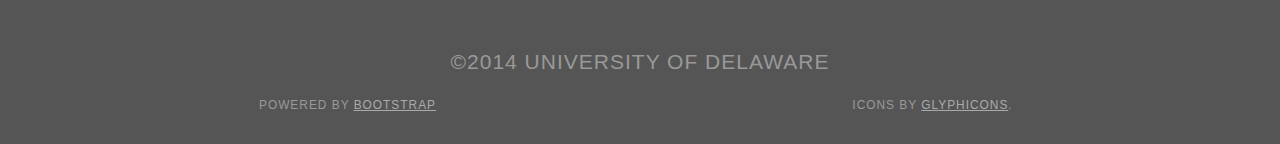
==== commit 64e00311: "Added graph similarity" ====
--- a/index.html
+++ b/index.html
@@ -112,30 +112,45 @@
             </div>
             <div class="panel-footer text-center">
               <div class="btn-group">
-                <a href="//www.github.com/cavazos-lab/Polybench-ACC" class="btn btn-default"><span class="icon-github"></span>&nbsp;Polybench/ACC</a>
-                <a href="//www.github.com/cavazos-lab/Polybench-ACC/subscription" class="btn btn-default"><span class="icon-github-watch"></span></a>
-                <a href="//www.github.com/cavazos-lab/Polybench-ACC/fork" class="btn btn-default"><span class="icon-github-fork"></span></a>
-                <a href="//cavazos-lab.github.io/Polybench-ACC" class="btn btn-default"><span class="glyphicon glyphicon-globe"></span></a>
+                <a href="//www.github.com/cavazos-lab/PolyBench-ACC" class="btn btn-default"><span class="icon-github"></span>&nbsp;Polybench/ACC</a>
+                <a href="//www.github.com/cavazos-lab/PolyBench-ACC/subscription" class="btn btn-default"><span class="icon-github-watch"></span></a>
+                <a href="//www.github.com/cavazos-lab/PolyBench-ACC/fork" class="btn btn-default"><span class="icon-github-fork"></span></a>
+                <a href="//cavazos-lab.github.io/PolyBench-ACC" class="btn btn-default"><span class="glyphicon glyphicon-globe"></span></a>
               </div>
             </div>
           </div>
         </div>
         <div class="clearfix hidden-xs"></div>
-	
         <div class="col-sm-6 col-xs-12">
           <div class="panel panel-default">
             <div class="panel-heading">
-              <h3 class="panel-title">RoseACC</h3>
-            </div>
-            <div class="panel-body">
-              <p>RoseACC is an open-source OpenACC compiler, it is distributed for free on <a href="//www.github.com/">GitHub</a>. Based on <a href="//rose.org">ROSE Compiler</a>, RoseACC produces OpenCL C computation kernels from C or C++ codes parallelized using OpenACC directives.</p>
-            </div>
-            <div class="panel-footer text-center">
-              <div class="btn-group">
-                <a href="//www.github.com/tristanvdb/RoseACC-workspace" class="btn btn-default"><span class="icon-github"></span>&nbsp;RoseACC</a>
-                <a href="//www.github.com/tristanvdb/RoseACC-workspace/subscription" class="btn btn-default"><span class="icon-github-watch"></span></a>
-                <a href="//www.github.com/tristanvdb/RoseACC-workspace/fork" class="btn btn-default"><span class="icon-github-fork"></span></a>
-                <a href="//roseacc.org" class="btn btn-default"><span class="glyphicon glyphicon-globe"></span></a>
+              <h3 class="panel-title">PolyBench/ACC</h3>
+            </div>
+            <div class="panel-body">
+              <p>PolyBench is a collection of benchmarks containing static control parts. The purpose is to uniformize the execution and monitoring of kernels, typically used in past and current publications. PolyBench/ACC originated from Pouchet's original PolyBench/C suite. We added CUDA, OpenCL, OpenACC, HMPP, and OpenMP versions of the original code. </p>
+            </div>
+            <div class="panel-footer text-center">
+              <div class="btn-group">
+                <a href="//www.github.com/cavazos-lab/PolyBench-ACC" class="btn btn-default"><span class="icon-github"></span>&nbsp;Polybench/ACC</a>
+                <a href="//www.github.com/cavazos-lab/PolyBench-ACC/subscription" class="btn btn-default"><span class="icon-github-watch"></span></a>
+                <a href="//www.github.com/cavazos-lab/PolyBench-ACC/fork" class="btn btn-default"><span class="icon-github-fork"></span></a>
+                <a href="//cavazos-lab.github.io/PolyBench-ACC" class="btn btn-default"><span class="glyphicon glyphicon-globe"></span></a>
+              </div>
+            </div>
+          </div>
+        </div>	
+        <div class="col-sm-6 col-xs-12">
+          <div class="panel panel-default">
+            <div class="panel-heading">
+              <h3 class="panel-title">Similarity Graph</h3>
+            </div>
+            <div class="panel-body">
+              <p>A Framework For Analyzing Database Access Patterns Within A Company
+We have developed a framework for analyzing database access patterns within a company based on the SQL queries the company's employees submit. Specifically, our goal is to uncover similarities between analysts that were previously unknown. This can lead to new collaborations within the company, as well as provide management with a tool to help maximize workforce efficiency.</p>
+            </div>
+            <div class="panel-footer text-center">
+              <div class="btn-group">
+                <a href="//cavazos-lab.github.io/similarity-graph/" class="btn btn-default"><span class="glyphicon glyphicon-globe"></span>&nbsp;Website</a>
               </div>
             </div>
           </div>
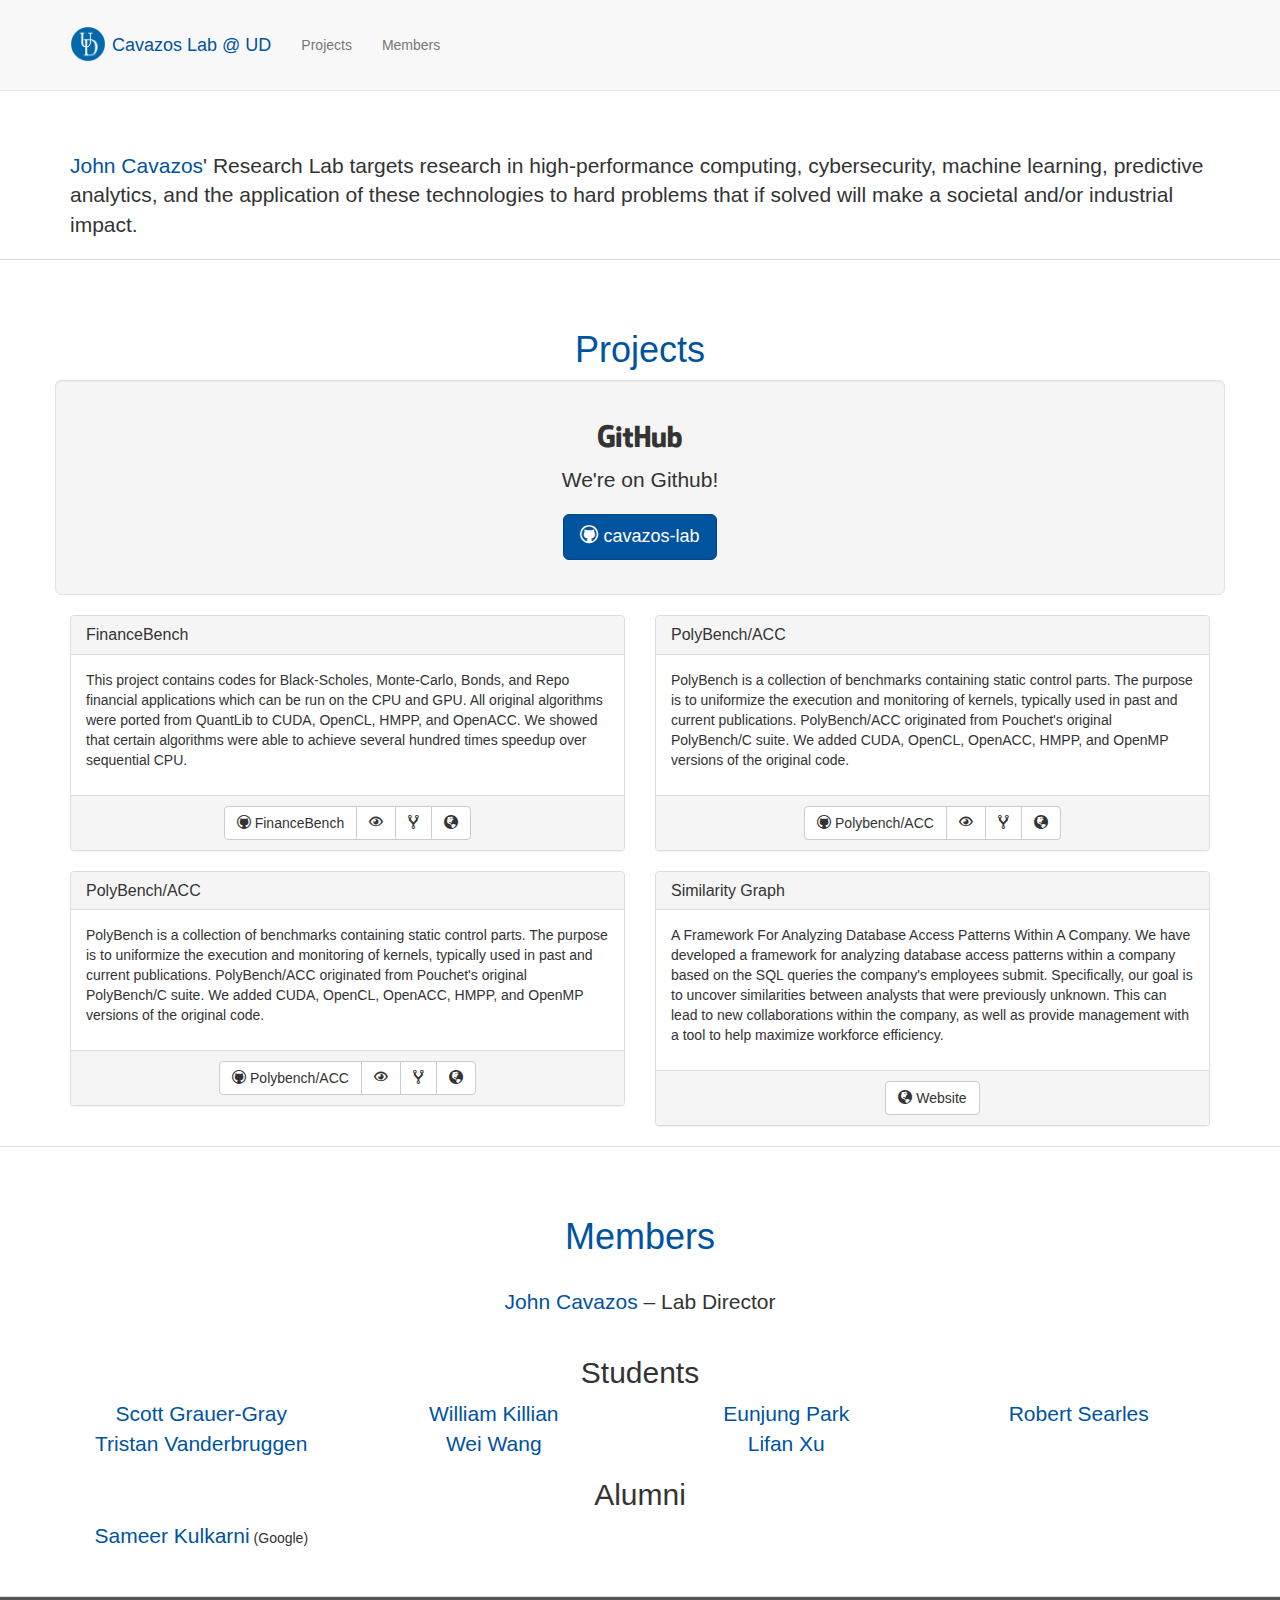
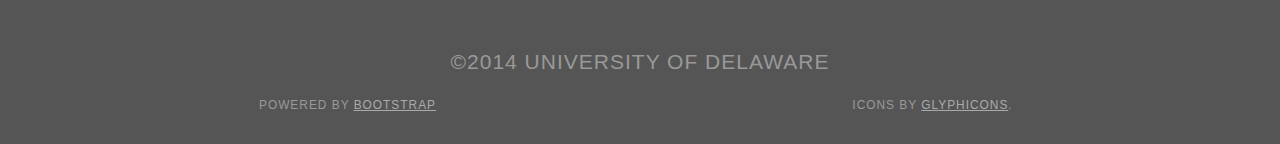
==== commit fc120d46: "Fixed text" ====
--- a/index.html
+++ b/index.html
@@ -145,8 +145,7 @@
               <h3 class="panel-title">Similarity Graph</h3>
             </div>
             <div class="panel-body">
-              <p>A Framework For Analyzing Database Access Patterns Within A Company
-We have developed a framework for analyzing database access patterns within a company based on the SQL queries the company's employees submit. Specifically, our goal is to uncover similarities between analysts that were previously unknown. This can lead to new collaborations within the company, as well as provide management with a tool to help maximize workforce efficiency.</p>
+              <p>A Framework For Analyzing Database Access Patterns Within A Company. We have developed a framework for analyzing database access patterns within a company based on the SQL queries the company's employees submit. Specifically, our goal is to uncover similarities between analysts that were previously unknown. This can lead to new collaborations within the company, as well as provide management with a tool to help maximize workforce efficiency.</p>
             </div>
             <div class="panel-footer text-center">
               <div class="btn-group">
